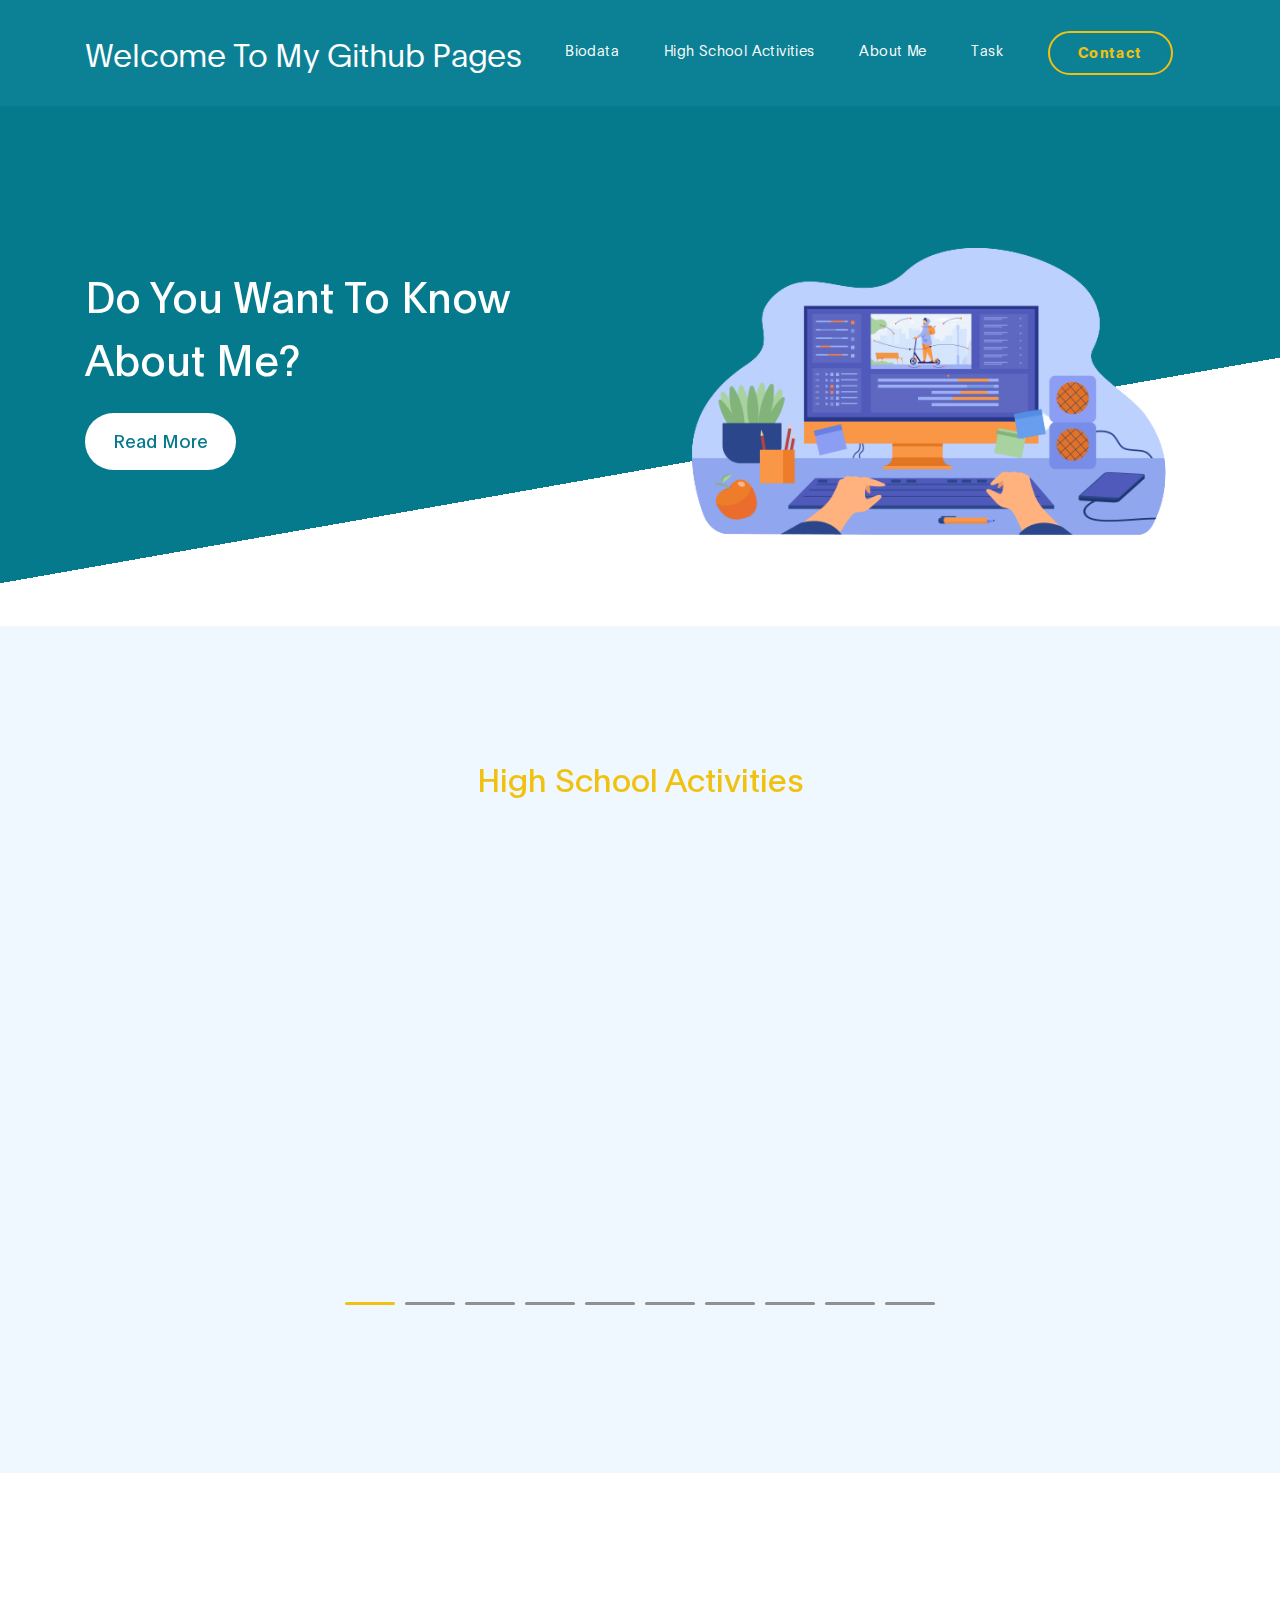
==== index.html @ 10595ec8 "first Commit" ====
<!DOCTYPE html>
<html lang="en">
<head>

     <title>UTS Alpro 2</title>

     <meta charset="UTF-8">
     <meta http-equiv="X-UA-Compatible" content="IE=Edge">
     <meta name="description" content="">
     <meta name="keywords" content="">
     <meta name="author" content="">
     <meta name="viewport" content="width=device-width, initial-scale=1, maximum-scale=1">

     <link rel="stylesheet" href="css/bootstrap.min.css">
     <link rel="stylesheet" href="css/font-awesome.min.css">
     <link rel="stylesheet" href="css/aos.css">
     <link rel="stylesheet" href="css/owl.carousel.min.css">
     <link rel="stylesheet" href="css/owl.theme.default.min.css">

     <!-- MAIN CSS -->
     <link rel="stylesheet" href="css/templatemo-digital-trend.css">

</head>
<body>

    <!-- MENU BAR -->
    <nav class="navbar navbar-expand-lg">
        <div class="container">
            <a class="navbar-brand" href="index.html">
               Welcome To My Github Pages
            </a>
            <button class="navbar-toggler" type="button" data-toggle="collapse" data-target="#navbarNav" aria-controls="navbarNav" aria-expanded="false"
                aria-label="Toggle navigation">
                <span class="navbar-toggler-icon"></span>
            </button>

            <div class="collapse navbar-collapse" id="navbarNav">
                <ul class="navbar-nav ml-auto">
                    <li class="nav-item">
                        <a href="biodata.html" class="nav-link smoothScroll">Biodata</a>
                    </li>
                    <li class="nav-item">
                        <a href="#kegiatan" class="nav-link smoothScroll">High School Activities</a>
                    </li>
                    <li class="nav-item">
                        <a href="kepribadian.html" class="nav-link">About Me</a>
                    </li>
					<li class="nav-item">
                        <a href="git.html" class="nav-link">Task</a>
                    </li>
                    <li class="nav-item">
                        <a href="#kontak" class="nav-link contact">Contact</a>
                    </li>
                </ul>
            </div>
        </div>
    </nav>


     <!-- HERO -->
     <section class="hero hero-bg d-flex justify-content-center align-items-center">
               <div class="container">
                    <div class="row">

                        <div class="col-lg-6 col-md-10 col-12 d-flex flex-column justify-content-center align-items-center">
                              <div class="hero-text">
                                   <h1 class="text-white" data-aos="fade-up">Do You Want To Know About Me?</h1>

                                   <a href="biodata.html" class="custom-btn btn-bg btn mt-3" data-aos="fade-up" data-aos-delay="100">Read More</a>
                              </div>
                        </div>

                        <div class="col-lg-6 col-12">
                          <div class="hero-image" data-aos="fade-up" data-aos-delay="300">

                            <img src="images/komputer.png" class="img-fluid" alt="working girl">
                          </div>
                        </div>

                    </div>
               </div>
     </section>

     <!-- PROJECT -->
     <section class="project section-padding" id="kegiatan">
          <div class="container-fluid">
               <div class="row">

                    <div class="col-lg-12 col-12">

                        <h2 class="mb-5 text-center" data-aos="fade-up">
                            <strong>High School Activities</strong>
                        </h2>

                         <div class="owl-carousel owl-theme" id="project-slide">
                              <div class="item project-wrapper" data-aos="fade-up" data-aos-delay="100">
                                   <img src="images/BULU TANGKIS.jpg" class="img-fluid" alt="project image">
                                   <div class="project-info">
                                        <small>Member</small>
                                        <h3>
											<span>Badminton</span>
                                        </h3>
                                   </div>
                              </div>

                              <div class="item project-wrapper" data-aos="fade-up">
                                   <img src="images/PABRASDA.jpg" class="img-fluid" alt="project image">

                                   <div class="project-info">
                                        <small>Member</small>
                                        <h3>
                                            <span>Paskibra</span>
                                        </h3>
                                   </div>
                              </div>

                              <div class="item project-wrapper" data-aos="fade-up">
                                   <img src="images/PRAMUKA.jpg" class="img-fluid" alt="project image">
                                   <div class="project-info">
                                        <small>Member</small>
                                        <h3>
                                            <span>Scout</span>
                                        </h3>
                                   </div>
                              </div>

                              <div class="item project-wrapper" data-aos="fade-up">
                                   <img src="images/SKI.jpg" class="img-fluid" alt="project image">
                                   <div class="project-info">
                                        <small>Member</small>
                                        <h3>
                                            <span>Islamic Spirituality</span>
                                        </h3>
                                   </div>
                              </div>

                              <div class="item project-wrapper" data-aos="fade-up">
                                   <img src="images/SMC.jpg" class="img-fluid" alt="project image">
                                   <div class="project-info">
                                        <small>Security Division</small>
                                        <h3>
                                            <span>Smada Muslim Competition 2019</span>
                                        </h3>
                                   </div>
                              </div>
							  
							  <div class="item project-wrapper" data-aos="fade-up">
                                   <img src="images/UPACARA.jpg" class="img-fluid" alt="project image">
                                   <div class="project-info">
                                        <small>Opening Ceremony Officer</small>
                                        <h3>
                                             <span>Smada Sport Competition 2019</span>
                                        </h3>
                                   </div>
                              </div>
							  
							  <div class="item project-wrapper" data-aos="fade-up">
                                   <img src="images/LOMBA.png" class="img-fluid" alt="project image">
                                   <div class="project-info">
                                        <small>Team Member</small>
                                        <h3>
                                            <span>LKBB PELETON 2018</span>
                                        </h3>
                                   </div>
                              </div>
							  
							  <div class="item project-wrapper" data-aos="fade-up">
                                   <img src="images/LATGAB.jpg" class="img-fluid" alt="project image">
                                   <div class="project-info">
                                        <small>Participant</small>
                                        <h3>
                                            <span>Joint Scout Army Training</span>
                                        </h3>
                                   </div>
                              </div>
							  
							  <div class="item project-wrapper" data-aos="fade-up">
                                   <img src="images/KAMPUNG.png" class="img-fluid" alt="project image">
                                   <div class="project-info">
                                        <small>Participant</small>
                                        <h3>
                                            <span>Festival Wirakarya Kampung Kelir 2018</span>
                                        </h3>
                                   </div>
                              </div>
							  
							  <div class="item project-wrapper" data-aos="fade-up">
                                   <img src="images/DLL.png" class="img-fluid" alt="project image">
                                   <div class="project-info">
                                        <small></small>
                                        <h3>
                                            <span>And Many Other Activities</span>
                                        </h3>
                                   </div>
                              </div>
                         </div>
                    </div>

               </div>
          </div>
     </section>


     <!-- TESTIMONIAL -->
     <section class="testimonial section-padding">
          <div class="container">
               <div class="row">
                    <div class="col-lg-6 col-md-5 col-12">
                        <div class="contact-image" data-aos="fade-up">
                          <img src="images/foto.png" class="img-fluid" alt="website">
                        </div>
                    </div>
                    <div class="col-lg-6 col-md-7 col-12">
                      <h4 class="my-5 pt-3" data-aos="fade-up" data-aos-delay="100">About Me</h4>
                      <div class="quote" data-aos="fade-up" data-aos-delay="200"></div>
                      <h3 class="mb-4" data-aos="fade-up" data-aos-delay="300">I am a conscientious and diligent person, besides that I have several other advantages and disadvantages.
					  <p><a href="kepribadian.html"><strong>Read More</strong></a></p></h3>
					  <p data-aos="fade-up" data-aos-delay="400">
                        <strong>Ryan Rachmad Hidayat</strong>
                        <span class="mx-1">/</span>
                        <small>Data Science Technology 2020</small>
                      </p>
                    </div>
               </div>
          </div>
     </section>

	<!-- ABOUT -->
     <section class="about section-padding pb-0" id="about">
          <div class="container">
               <div class="row">
                    <div class="col-lg-7 mx-auto col-md-10 col-12">
                        <div class="about-info">
                            <h2 class="mb-4" data-aos="fade-up">the best <strong>Digital Marketing agency</strong> in Rio de Janeiro</h2>
                            <p class="mb-0" data-aos="fade-up">Total 5 HTML pages are included in this template from TemplateMo website. Please check 2 <a href="blog.html">blog</a> pages, <a href="project-detail.html">project</a> page, and <a href="contact.html">contact</a> page. 
                            <br><br>You are <strong>allowed</strong> to use this template for commercial or non-commercial purpose. You are NOT allowed to redistribute the template ZIP file on template collection websites.</p>
							<p data-aos="fade-up">
							<br><a href="blog.html"><strong>Selengkapnya</strong></a></p>
						</div>
                        <div class="about-image" data-aos="fade-up" data-aos-delay="200">
							<img src="images/karakter.jpg" class="img-fluid" alt="office">
                        </div>
                    </div>
               </div>
          </div>
     </section>

    <footer class="site-footer" id="kontak">
      <div class="container">
        <div class="row">

          <div class="col-lg-5 mx-lg-auto col-md-8 col-10">
            <h2 class="text-white" data-aos="fade-up" data-aos-delay="100">Stop Saying <strong>I Hope</strong>, Start Saying <strong>I Will</strong>.</h2>
          </div>

          <div class="col-lg-3 col-md-6 col-12" data-aos="fade-up" data-aos-delay="200">
            <h4 class="my-4">contact</h4>

            <p class="mb-1">
              <i class="fa fa-phone mr-2 footer-icon"></i> 
              +62 822 3042 7281
            </p>

            <p>
              <a>
                <i class="fa fa-envelope mr-2 footer-icon"></i>
                ryan.rachmad.hidayat-stmm@unair.ac.id
              </a>
            </p>
          </div>

          <div class="col-lg-3 col-md-6 col-12" data-aos="fade-up" data-aos-delay="300">
            <h4 class="my-4">My house</h4>

            <p class="mb-1">
              <i class="fa fa-home mr-2 footer-icon"></i> 
              Jl. Babadan No.105, Kota Surabaya, Jawa Timur 60172
            </p>
          </div>

          <div class="col-lg-4 mx-lg-auto text-center col-md-8 col-12" data-aos="fade-up" data-aos-delay="400">
            <p class="copyright-text">Copyright &copy; 2021
            <br>
            Design: <a rel="nofollow noopener" href="https://www.free-css.com/free-css-templates">free-css Template</a></p>
          </div>

          <div class="col-lg-3 mx-lg-auto col-md-6 col-12" data-aos="fade-up" data-aos-delay="600">
            <ul class="social-icon">
              <li><a href="https://www.instagram.com/ryan_rachmad36/" class="fa fa-instagram"></a></li>
              <li><a href="https://twitter.com/RyanRachmadH" class="fa fa-twitter"></a></li>
              <li><a href="https://t.me/ryanrachmadhidayat" class="fa fa-telegram"></a></li>
              <li><a href="https://www.linkedin.com/in/ryan-rachmad-hidayat-93497a1bb" class="fa fa-linkedin"></a></li>
			  <li><a href="https://wa.me/6282230427281" class="fa fa-whatsapp"></a></li>
            </ul>
          </div>
        </div>
      </div>
    </footer>


     <!-- SCRIPTS -->
     <script src="js/jquery.min.js"></script>
     <script src="js/bootstrap.min.js"></script>
     <script src="js/aos.js"></script>
     <script src="js/owl.carousel.min.js"></script>
     <script src="js/smoothscroll.js"></script>
     <script src="js/custom.js"></script>

</body>
</html>
---- css/templatemo-digital-trend.css ----
/*

DIGITAL TREND

https://templatemo.com/tm-538-digital-trend

*/
  
  @font-face {
      font-family: 'Plain-Regular';
      src: url('../fonts/Plain-Regular.woff2') format('woff2'),
          url('../fonts/Plain-Regular.woff') format('woff');
      font-weight: normal;
      font-style: normal;
  }

  @font-face {
      font-family: 'Plain-Light';
      src: url('../fonts/Plain-Light.woff2') format('woff2'),
          url('../fonts/Plain-Light.woff') format('woff');
      font-weight: bold;
      font-style: normal;
  }

  @font-face {
      font-family: 'Plain-Bold';
      src: url('../fonts/Plain-Bold.woff2') format('woff2'),
          url('../fonts/Plain-Bold.woff') format('woff');
      font-weight: bold;
      font-style: normal;
  }

  :root {
    --primary-color:        #057a8d;
    --secondary-color:      #f1c111;
    --white-color:          #ffffff;
    --dark-color:           #171819;
    --project-bg:           #f0f8ff;
    --menu-bg:              #0c8195;

    --title-color:          #15141a;
    --gray-color:           #909090;
    --link-color:           #404040;
    --p-color:              #666262;

    --base-font-family:     'Plain-Light', sans-serif;
    --title-font-family:    'Plain-Regular', sans-serif;
    --font-bold-family:     'Plain-Bold', sans-serif;
    --font-weight-bold:     bold;

    --h1-font-size:         42px;
    --h2-font-size:         32px;
    --h3-font-size:         24px;
    --p-font-size:          18px;
    --base-font-size:       16px;
    --menu-font-size:       14px;

    --border-radius-large:  100px;
    --border-radius-small:  5px;
  }

  body {
    background: var(--white-color);
    font-family: var(--base-font-family);
  }


  /*---------------------------------------
     TYPOGRAPHY              
  -----------------------------------------*/

  h1,h2,h3,h4,h5,h6 {
    font-family: var(--title-font-family);
    line-height: inherit;
  }

  h1 {
    color: var(--title-color);
    font-size: var(--h1-font-size);
  }

  h2 {
    font-size: var(--h2-font-size);
    font-weight: 100;
  }

  h3 {
    font-size: var(--h3-font-size);
    font-weight: 100;
    margin-bottom: 0;
  }

  h4 {
    color: var(--gray-color);
    font-family: var(--base-font-family);
    font-size: var(--p-font-size);
    letter-spacing: 1px;
    text-transform: uppercase;
  }

  p {
    color: var(--p-color);
    font-size: var(--p-font-size);
    line-height: 1.5em;
  }

  b, 
  strong {
    letter-spacing: 0;
    color: var(--secondary-color);
  }


  /*  BLOCKQUOTES */
  .quote {
    position: relative;
    margin: 0;
  }

  .quote::after {
    content: "“";
    position: absolute;
    bottom: -80px;
    left: 20px;
    font-family: times;
    color: var(--gray-color);
    font-weight: var(--font-weight-bold);
    font-size: 14em;
    line-height: 0;
    opacity: 0.10;
  }

  blockquote {
    border-left: 5px solid rgba(0,0,0,0.05);
    display: block;
    margin: 42px 0;
    padding: 14px 22px;
    color: rgba(0,0,0,0.5);
  }


  /* BUTTON */
  .custom-btn {
    background: transparent;
    border: 2px solid var(--dark-color);
    border-radius: var(--border-radius-large);
    padding: 12px 26px 14px 26px;
    color: var(--dark-color);
    font-family: var(--title-font-family);
    font-size: var(--p-font-size);
    white-space: nowrap;
  }

  .custom-btn.btn-bg {
    background: var(--white-color);
    color: var(--primary-color);
    border-color: transparent;
	transition: all .3s ease;
  }
  
  .custom-btn:hover,
  .custom-btn:focus {
    background: var(--dark-color);
    color: var(--white-color);
    border-color: transparent;
  }


  /*---------------------------------------
     GENERAL               
  -----------------------------------------*/

  * {
    -webkit-box-sizing: border-box;
    -moz-box-sizing: border-box;
    box-sizing: border-box;
  }

  *::before,
  *::after {
    -webkit-box-sizing: border-box;
    -moz-box-sizing: border-box;
    box-sizing: border-box;
  }

  a {
    color: var(--link-color);
    font-weight: normal;
    text-decoration: none;
  }

  a:hover, 
  a:active, 
  a:focus {
    color: var(--secondary-color);
    outline: none;
    text-decoration: none;
  }

  ::selection {
    background: var(--secondary-color);
    color: var(--white-color);
  }

  .section-padding {
    padding: 8em 0;
  }
  .section-padding-half {
    padding: 4em 0;
  }

  .google-map iframe {
    display: block;
    width: 100%;
  }



  /*---------------------------------------
    MENU             
  -----------------------------------------*/

  .navbar {
    background: var(--menu-bg);
    z-index: 2;
    top: 0;
    right: 0;
    left: 0;
    padding: 1.5em;
  }

  .navbar-brand {
    color: var(--white-color);
    font-size: var(--h2-font-size);
  }

  .nav-link {
    color: var(--white-color);
    font-size: var(--menu-font-size);
    letter-spacing: 0.4px;
    margin: 0 1.6em;
    padding: 0.6em;
  }

  .nav-link.active,
  .nav-link:hover {
    color: var(--secondary-color);
  }

  .navbar-expand-lg .navbar-nav .nav-link {
    padding-right: 0;
    padding-left: 0;
  }

  .navbar-expand-lg .navbar-nav .nav-link.contact {
    border: 2px solid var(--secondary-color);
    border-radius: var(--border-radius-large);
    color: var(--secondary-color);
    font-family: var(--font-bold-family);
    padding: 0.6em 2em 0.8em 2em;
  }

  .navbar-expand-lg .navbar-nav .nav-link.contact:hover,
  .navbar-expand-lg .navbar-nav .nav-link.contact.active {
    background: var(--secondary-color);
    color: var(--white-color);
  }

  .navbar-nav .navbar-toggler-icon {
    background: none;
  }

  .navbar-toggler {
    border: 0;
    padding: 0;
    cursor: pointer;
    margin: 0 10px 0 0;
    width: 30px;
    height: 35px;
    outline: none;
  }

  .navbar-toggler:focus {
    outline: none;
  }

  .navbar-toggler[aria-expanded="true"] .navbar-toggler-icon {
    background: transparent;
  }

  .navbar-toggler[aria-expanded="true"] .navbar-toggler-icon::before,
  .navbar-toggler[aria-expanded="true"] .navbar-toggler-icon::after {
    transition: top 300ms 50ms ease, -webkit-transform 300ms 350ms ease;
    transition: top 300ms 50ms ease, transform 300ms 350ms ease;
    transition: top 300ms 50ms ease, transform 300ms 350ms ease, -webkit-transform 300ms 350ms ease;
    top: 0;
  }

  .navbar-toggler[aria-expanded="true"] .navbar-toggler-icon::before {
    transform: rotate(45deg);
  }

  .navbar-toggler[aria-expanded="true"] .navbar-toggler-icon::after {
    transform: rotate(-45deg);
  }

  .navbar-toggler .navbar-toggler-icon {
    background: var(--white-color);
    transition: background 10ms 300ms ease;
    display: block;
    width: 30px;
    height: 2px;
    position: relative;
  }

  .navbar-toggler .navbar-toggler-icon::before,
  .navbar-toggler .navbar-toggler-icon::after {
    transition: top 300ms 350ms ease, -webkit-transform 300ms 50ms ease;
    transition: top 300ms 350ms ease, transform 300ms 50ms ease;
    transition: top 300ms 350ms ease, transform 300ms 50ms ease, -webkit-transform 300ms 50ms ease;
    position: absolute;
    right: 0;
    left: 0;
    background: var(--white-color);
    width: 30px;
    height: 2px;
    content: '';
  }

  .navbar-toggler .navbar-toggler-icon::before {
    top: -8px;
  }

  .navbar-toggler .navbar-toggler-icon::after {
    top: 8px;
  }



  /*---------------------------------------
     HERO              
  -----------------------------------------*/

  .hero {
    position: relative;
    padding: 5em 0;
    overflow: hidden;
  }

  .hero-bg {
    background: linear-gradient(170deg, var(--primary-color) 64%, var(--white-color) 30%);
  }

  .hero-image {
    position: relative;
    top: 2em;
  }



  /*---------------------------------------
     PROJECT              
  -----------------------------------------*/

  .project {
    background: var(--project-bg);
  }

  .project-wrapper {
    position: relative;
  }

  .project-wrapper img {
    border-radius: var(--border-radius-small);
  }

  .project-info {
    background: var(--white-color);
    border-radius: var(--border-radius-small);
    position: absolute;
    bottom: 32px;
    right: 32px;
    left: 32px;
    width: 90%;
    padding: 32px;
  }

  .project-info small {
    font-family: Plain-Bold;
    color: var(--gray-color);
    position: relative;
    top: 2px;
  }

  .project-info a {
    color: var(--primary-color);
  }

  .project-info .project-icon {
    background: var(--primary-color);
  }

  .project-icon {
    position: absolute;
    right: 30px;
    top: 40px;
    background: var(--dark-color);
    border-radius: var(--border-radius-large);
    color: var(--white-color);
    font-size: var(--h2-font-size);
    width: 40px;
    height: 40px;
    line-height: 40px;
    text-align: center;
    padding-left: 5px;
  }

  .owl-theme .owl-dots .owl-dot {
    outline: none;
  }

  .owl-theme .owl-dots .owl-dot span {
    background: var(--gray-color);
    width: 50px;
    height: 3px;
    margin:  35px 5px;
  }

  .owl-theme .owl-dots .owl-dot.active span, 
  .owl-theme .owl-dots .owl-dot:hover span {
    background: var(--secondary-color);
  }

  .list-detail {
    margin-left: 1em;
    padding-left: 1em;
    position: relative;
  }

  .list-detail li {
    display: block;
    list-style: none;
    margin: 0.6em 0 0 0.8em;
  }

  .list-detail li::before {
    content: "";
    width: 0;
    height: 0;
    border-width: 0 16px 16px 0;
    border-color: transparent var(--secondary-color) transparent transparent;
    border-style: solid;
    position: absolute;
    left: 0;
  }

  .list-detail span {
    position: relative;
    bottom: 5px;
  }

  .client-info img {
    width: 100px;
    margin-right: 1em;
  }



  /*---------------------------------------
      ABOUT            
  -----------------------------------------*/

  .about {
    position: relative;
    overflow: hidden;
  }

  .about-image img {
    display: block;
    margin: 0 auto;
  }



  /*---------------------------------------
      BLOG            
  -----------------------------------------*/

  .blog-header {
    border-radius: var(--border-radius-small);
    position: relative;
    overflow: hidden;
  }

  .blog-header img {
    border-radius: var(--border-radius-small);
    display: block;
  }

  .blog-header-info {
    background: linear-gradient(transparent,rgba(0,0,0,0.95));
    position: absolute;
    right: 0;
    left: 0;
    bottom: 0;
    padding: 2em;
  }

  .blog-header-info h3 {
    max-width: 80%;
  }

  .blog-header-info a {
    color: var(--white-color);
  }

  .blog-header-info a:hover {
    color: var(--secondary-color);
  }

  .blog-sidebar img {
    border-radius: var(--border-radius-small);
    width: 159px;
    margin-right: 22px;
  }

  .blog-sidebar h3 {
    font-size: 18px;
  }

/* 
---------------------------------------------
parallax & home seperator
--------------------------------------------- 
*/
.mini {
  min-height: 215px;
  overflow: hidden;
  position: relative;
  padding-top: 90px;
  padding-bottom: 90px;
}

.mini .mini-content {
  position: center;
  z-index: 3;
}

.mini .mini-content .info {
  text-align: center;
  color: #fff;
  padding-top: 20px;
  padding-bottom: 20px;
}

.mini .mini-content .info small {
  display: block;
  font-weight: 400;
  font-size: 13px;
  margin-bottom: 5px;
}

.mini .mini-content .info strong {
  font-weight: 700;
  font-size: 17px;
  margin-bottom: 40px;
  display: block;
}

.mini .mini-content .info h1 {
  color: #00000;
  font-weight: 500;
  font-size: 28px;
  letter-spacing: 0.25px;
  margin-top: 60px;
  margin-bottom: 30px;
}

.mini .mini-content .info p {
  letter-spacing: 1px;
  margin-bottom: 40px;
  color: #00000;
  letter-spacing: 0.25px;
  line-height: 26px;
  font-weight: 400;
  font-size: 15px;
}

.mini .mini-content .info p span {
  text-decoration: underline;
}

.mini .mini-content .mini-box {
  display: block;
  background: #fff;
  padding: 20px;
  border-radius: 20px;
  box-shadow: 0 2px 48px 0 rgba(0, 0, 0, 0.08);
  margin-bottom: 30px;
  position: relative;
  -webkit-transition: all 0.3s ease 0s;
  -moz-transition: all 0.3s ease 0s;
  -o-transition: all 0.3s ease 0s;
  transition: all 0.3s ease 0s;
  text-align: center;
}

.mini .mini-content .mini-box:hover {
  margin-top: -10px;
}

.mini .mini-content .mini-box:before {
  content: '';
  position: absolute;
  z-index: -1;
  background: #ffff00;
  width: 100%;
  opacity: .15;
  height: 100%;
  bottom: -10px;
  left: 0px;
  right: -20px;
  margin: auto;
  border-radius: 20px;
}

.mini .mini-content .mini-box i {
  display: block;
  font-size: 20px;
  margin-bottom: 15px;
}

.mini .mini-content .mini-box span {
  display: block;
  font-weight: 400;
  font-size: 14px;
  color: #777;
  letter-spacing: .75px;
}

.mini .mini-content .mini-box strong {
  display: block;
  font-weight: 400;
  font-size: 17px;
  color: #1e1e1e;
  letter-spacing: 0.25px;
  margin-bottom: 5px;
  margin-top: 20px;
}

.counter {
  overflow: hidden;
  position: relative;
}

.counter:before {
  content: '';
  position: absolute;
  width: 140%;
  height: 140%;
  opacity: .90;
  background-image: url(../images/fun-facts-bg.png);
  background-repeat: no-repeat;
  background-size: cover;
  background-position: center center;
  z-index: 2;
  top: -20%;
  left: -20%;
}

.counter .content {
  position: relative;
  z-index: 3;
  width: 100%;
}

.counter .content .count-item {
  height: 340px;
  position: relative;
  float: left;
  width: 100%;
}

.counter .content .count-item.decoration-bottom {
  position: relative;
}

.counter .content .count-item.decoration-bottom:after {
  content: '';
  position: absolute;
  width: 70%;
  height: 32px;
  top: 160px;
  left: 70%;
  background: url(images/circle-dec.png) center center no-repeat;
  -webkit-transition: all 0.3s ease 0s;
  -moz-transition: all 0.3s ease 0s;
  -o-transition: all 0.3s ease 0s;
  transition: all 0.3s ease 0s;
}

.counter .content .count-item.decoration-top {
  position: relative;
}

.counter .content .count-item.decoration-top:after {
  content: '';
  position: absolute;
  width: 70%;
  height: 32px;
  top: 140px;
  left: 70%;
  background: url(images/circle-dec.png) center center no-repeat;
  -webkit-transition: all 0.3s ease 0s;
  -moz-transition: all 0.3s ease 0s;
  -o-transition: all 0.3s ease 0s;
  transition: all 0.3s ease 0s;
}

.counter .content .count-item:hover strong {
  margin-top: 110px;
}

.counter .content .count-item strong {
  display: block;
  text-align: center;
  font-weight: 600;
  font-size: 36px;
  letter-spacing: 0.25px;
  margin-bottom: 10px;
  color: #fff;
  margin-top: 120px;
  -webkit-transition: all 0.3s ease 0s;
  -moz-transition: all 0.3s ease 0s;
  -o-transition: all 0.3s ease 0s;
  transition: all 0.3s ease 0s;
}

.counter .content .count-item span {
  display: block;
  text-align: center;
  color: #fff;
  font-weight: 500;
  font-size: 17px;
  letter-spacing: 0.25px;
}

@media (max-width: 991px) {
  .parallax {
    padding-top: 60px;
    padding-bottom: 60px;
    min-height: auto;
  }
  .parallax .content {
    position: relative !important;
    top: 0% !important;
    transform: perspective(1px) translateY(0%) !important;
  }
  .counter {
    padding-top: 60px;
    padding-bottom: 60px;
  }
  .counter .content {
    position: relative !important;
    top: 0% !important;
    transform: perspective(1px) translateY(0%) !important;
  }
  .counter .content .count-item {
    height: auto;
    padding-top: 20px;
    padding-bottom: 20px;
  }
  .counter .content .count-item:hover strong {
    margin-top: 0px;
  }
  .counter .content .count-item:before {
    display: none;
  }
  .counter .content .count-item:after {
    display: none;
  }
  .counter .content .count-item strong {
    margin-top: 0px;
  }
}

/* 
---------------------------------------------
team
--------------------------------------------- 
*/

.team-item {
  background: #feffab;
  box-shadow: #ffff00;
  border-radius: 20px;
  position: relative;
  margin-bottom: 30px;
  padding-bottom: 25px;
}

.team-item:hover .team-content .team-info {
  margin-left: 30px;
  position:center;
}

.team-item i {
  display: block;
  margin-left: 25px;
  margin-top: 25px;
  font-size: 30px;
  color: #4E47DE;
  text-align: center;
}

.team-item .user-image {
  width: 60px;
  height: 60px;
  overflow: hidden;
  -webkit-border-radius: 100px;
  -moz-border-radius: 100px;
  border-radius: 100px;
  -webkit-transition: all 0.3s ease 0s;
  -moz-transition: all 0.3s ease 0s;
  -o-transition: all 0.3s ease 0s;
  transition: all 0.3s ease 0s;
  margin-left: 25px;
  float: left;
}

.team-item .team-content {
  text-align: left;
  overflow: hidden;
}

.team-item .team-content .team-info {
  float: left;
  margin-left: 20px;
  margin-top: 8px;
  -webkit-transition: all 0.3s ease 0s;
  -moz-transition: all 0.3s ease 0s;
  -o-transition: all 0.3s ease 0s;
  transition: all 0.3s ease 0s;
}

.team-item .team-content .team-info .user-name {
  display: block;
  font-weight: 400;
  font-size: 17px;
  color: #1e1e1e;
  letter-spacing: 0.25px;
  margin-bottom: 5px;
}

.team-item .team-content .team-info span {
  display: block;
  font-weight: 400;
  font-size: 15px;
  color: #ff589e;
  letter-spacing: 0.25px;
}

.team-item .team-content p {
  margin-top: 25px;
  padding-left: 25px;
  padding-right: 25px;
  margin-bottom: 25px;
  font-weight: 400;
  font-size: 15px;
  color: #777;
  letter-spacing: 0.6px;
  line-height: 26px;
}

  /*---------------------------------------
     CONTACT              
  -----------------------------------------*/

  .newsletter-form .form-control,
  .contact-form .form-control {
    box-shadow: none;
    background: var(--project-bg);
    border: 0;
    padding: 1.7em 1.3em;
    margin: 14px 0;
  }

  .newsletter-form button,
  .contact-form #submit-button {
    background: var(--primary-color);
    border-radius: var(--border-radius-large);
    color: var(--white-color);
    cursor: pointer;
    font-size: var(--p-font-size);
    line-height: 0px;
    padding: 1.5em 1.3em;
  }

  .newsletter-form button {
    background: var(--secondary-color);
  }



  /*---------------------------------------
     FOOTER              
  -----------------------------------------*/

  .site-footer {
    background: var(--dark-color);
    padding: 7em 0 6em 0;
  }

  .site-footer a {
    color: var(--p-color);
  }

  .site-footer a:hover,
  .footer-icon {
    color: var(--secondary-color);
  }

  .footer-link li {
    display: inline-block;
    list-style: none;
    margin: 0 10px;
  }

  .copyright-text,
  .footer-link,
  .site-footer .social-icon {
    margin-top: 6em;
  }

  .copyright-text {
    margin-top: 5.3em;
  }



  /*---------------------------------------
     SOCIAL ICON              
  -----------------------------------------*/

  .social-icon {
    position: relative;
    padding: 0;
    margin: 4em 0 0 0;
  }

  .social-icon li {
    display: inline-block;
    list-style: none;
  }

  .social-icon li a {
    text-decoration: none;
    display: inline-block;
    font-size: var(--base-font-size);
    margin: 10px;
    text-align: center;
  }



  /*---------------------------------------
     RESPONSIVE STYLES              
  -----------------------------------------*/

  @media screen and (min-width: 1200px) {

    .about-info h2 {
      max-width: 70%;
    }
  }

  @media screen and (min-width: 991px) {

    .project h2 {
      max-width: 32%;
      margin: 0 auto;
    }
  }

  @media screen and (max-width: 991px) {

    .hero {
      padding-top: 14em;
    }

    .hero-text {
      bottom: 2em;
    }

    .navbar {
      padding: 1em;
    }

    .navbar-collapse {
      text-align: center;
      padding: 2.5em 0;
    }

    .nav-link {
      display: inline-block;
    }

    .navbar-expand-lg .navbar-nav .nav-link.contact {
      margin: 1em 0;
    }

    .copyright-text, 
    .footer-link, 
    .site-footer .social-icon {
      margin-top: 3em;
      padding: 0;
      text-align: left;
    }
  }

  @media screen and (max-width: 767px) {

    h1 {
      font-size: 36px;
    }

    h2 {
      font-size: 28px;
    }

    h3 {
      font-size: 22px;
    }

    .project-info {
      right: 0;
      left: 0;
      margin: 0 auto;
    }

    .footer-link, 
    .site-footer .social-icon {
      margin-top: 1em;
    }

    .copyright-text {
      margin: 2.5em 0 1em 0;
    }

    .footer-link li {
      margin-left: 0;
    }
  }
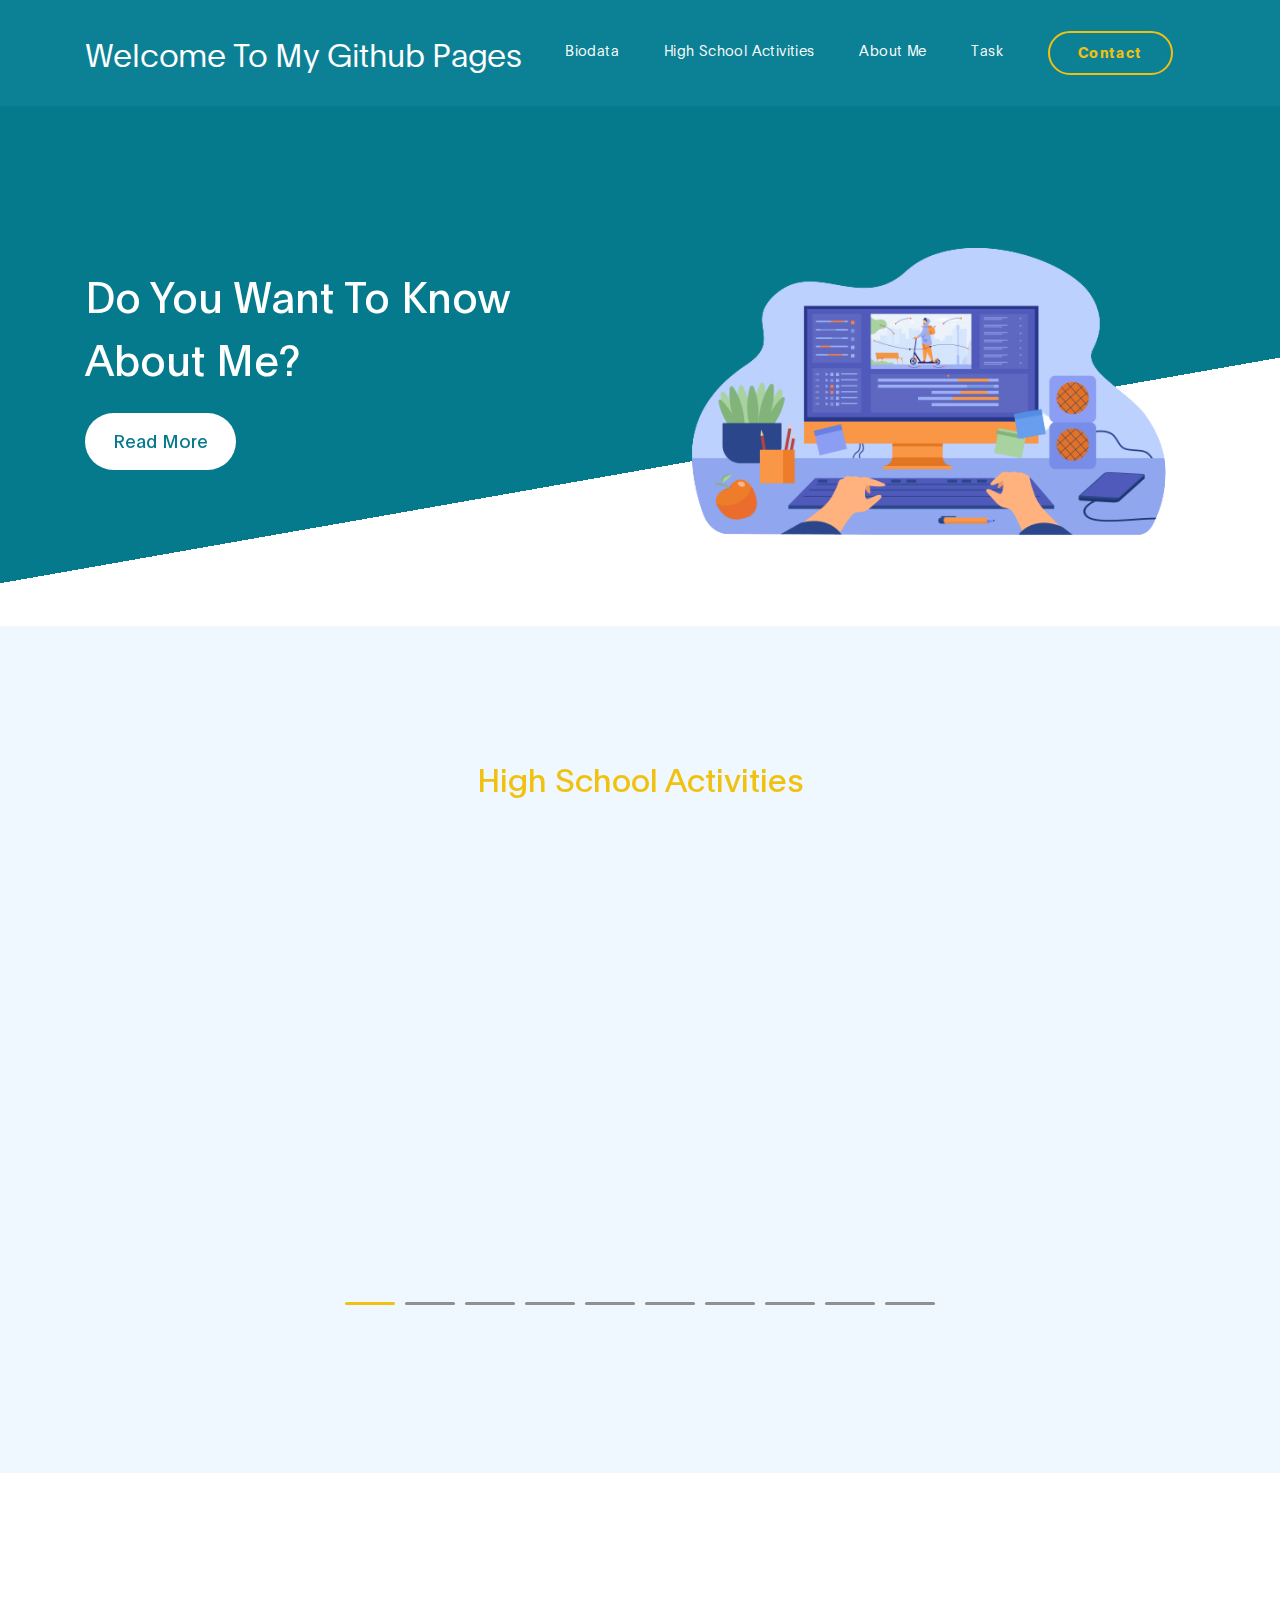
==== commit fa65c780: "second commit" ====
--- a/index.html
+++ b/index.html
@@ -231,14 +231,20 @@
                <div class="row">
                     <div class="col-lg-7 mx-auto col-md-10 col-12">
                         <div class="about-info">
-                            <h2 class="mb-4" data-aos="fade-up">the best <strong>Digital Marketing agency</strong> in Rio de Janeiro</h2>
-                            <p class="mb-0" data-aos="fade-up">Total 5 HTML pages are included in this template from TemplateMo website. Please check 2 <a href="blog.html">blog</a> pages, <a href="project-detail.html">project</a> page, and <a href="contact.html">contact</a> page. 
-                            <br><br>You are <strong>allowed</strong> to use this template for commercial or non-commercial purpose. You are NOT allowed to redistribute the template ZIP file on template collection websites.</p>
-							<p data-aos="fade-up">
-							<br><a href="blog.html"><strong>Selengkapnya</strong></a></p>
+                            <h3 class="mb-4" data-aos="fade-up"><strong>Challenge</strong><br>How to Create Github Pages By Following Git System?</h3>
+                            <div class="mb-0" data-aos="fade-up">
+								<ol>
+									<li>Create a New Repository on Github</li>
+									<li>Create a file to put on Github</li>
+									<li>Add Remote Repository URL</li>
+									<li>Submit to Github</li>
+									<li>Take a look at the results</li>
+								</ol>
+								<a href="git.html"><strong>Read More</strong></a></p>
+							</div>
 						</div>
                         <div class="about-image" data-aos="fade-up" data-aos-delay="200">
-							<img src="images/karakter.jpg" class="img-fluid" alt="office">
+							<img src="images/coding.png" class="img-fluid" alt="office">
                         </div>
                     </div>
                </div>
--- a/css/templatemo-digital-trend.css
+++ b/css/templatemo-digital-trend.css
@@ -872,6 +872,81 @@
   line-height: 26px;
 }
 
+/* 
+---------------------------------------------
+blog
+--------------------------------------------- 
+*/
+.blog-post-thumb {
+  text-align: center;
+  margin-bottom: 30px;
+}
+
+.blog-post-thumb.big .img {
+  height: 400px;
+}
+
+.blog-post-thumb .img {
+  overflow: hidden;
+  border-radius: 20px;
+  position: relative;
+  height: 200px;
+}
+
+.blog-post-thumb .blog-content {
+  margin-top: -30px;
+  padding-top: 50px;
+}
+
+.blog-post-thumb h3 {
+  margin-bottom: 20px !important;
+}
+
+.blog-post-thumb h3 a {
+  font-weight: 500;
+  font-size: 18px;
+  color: #1e1e1e;
+  letter-spacing: 0.25px;
+  line-height: 26px;
+  -webkit-transition: all 0.3s ease 0s;
+  -moz-transition: all 0.3s ease 0s;
+  -o-transition: all 0.3s ease 0s;
+  transition: all 0.3s ease 0s;
+}
+
+.blog-post-thumb h3 a:hover {
+  color: #ff589e;
+}
+
+.blog-post-thumb .text {
+  font-weight: 400;
+  font-size: 13px;
+  color: #777;
+  letter-spacing: 0.26px;
+  line-height: 26px;
+  margin-bottom: 15px;
+}
+
+.blog-post-thumb .post-footer span {
+  float: left;
+  height: 30px;
+  line-height: 30px;
+  font-weight: 300;
+  font-size: 14px;
+  color: #777;
+  padding-left: 30px;
+}
+
+.blog-post-thumb a.main-button  {
+  margin-top: 10px;
+  display: inline-block;
+}
+
+.blog-list .blog-post-thumb {
+  text-align: left;
+}
+
+
   /*---------------------------------------
      CONTACT              
   -----------------------------------------*/
